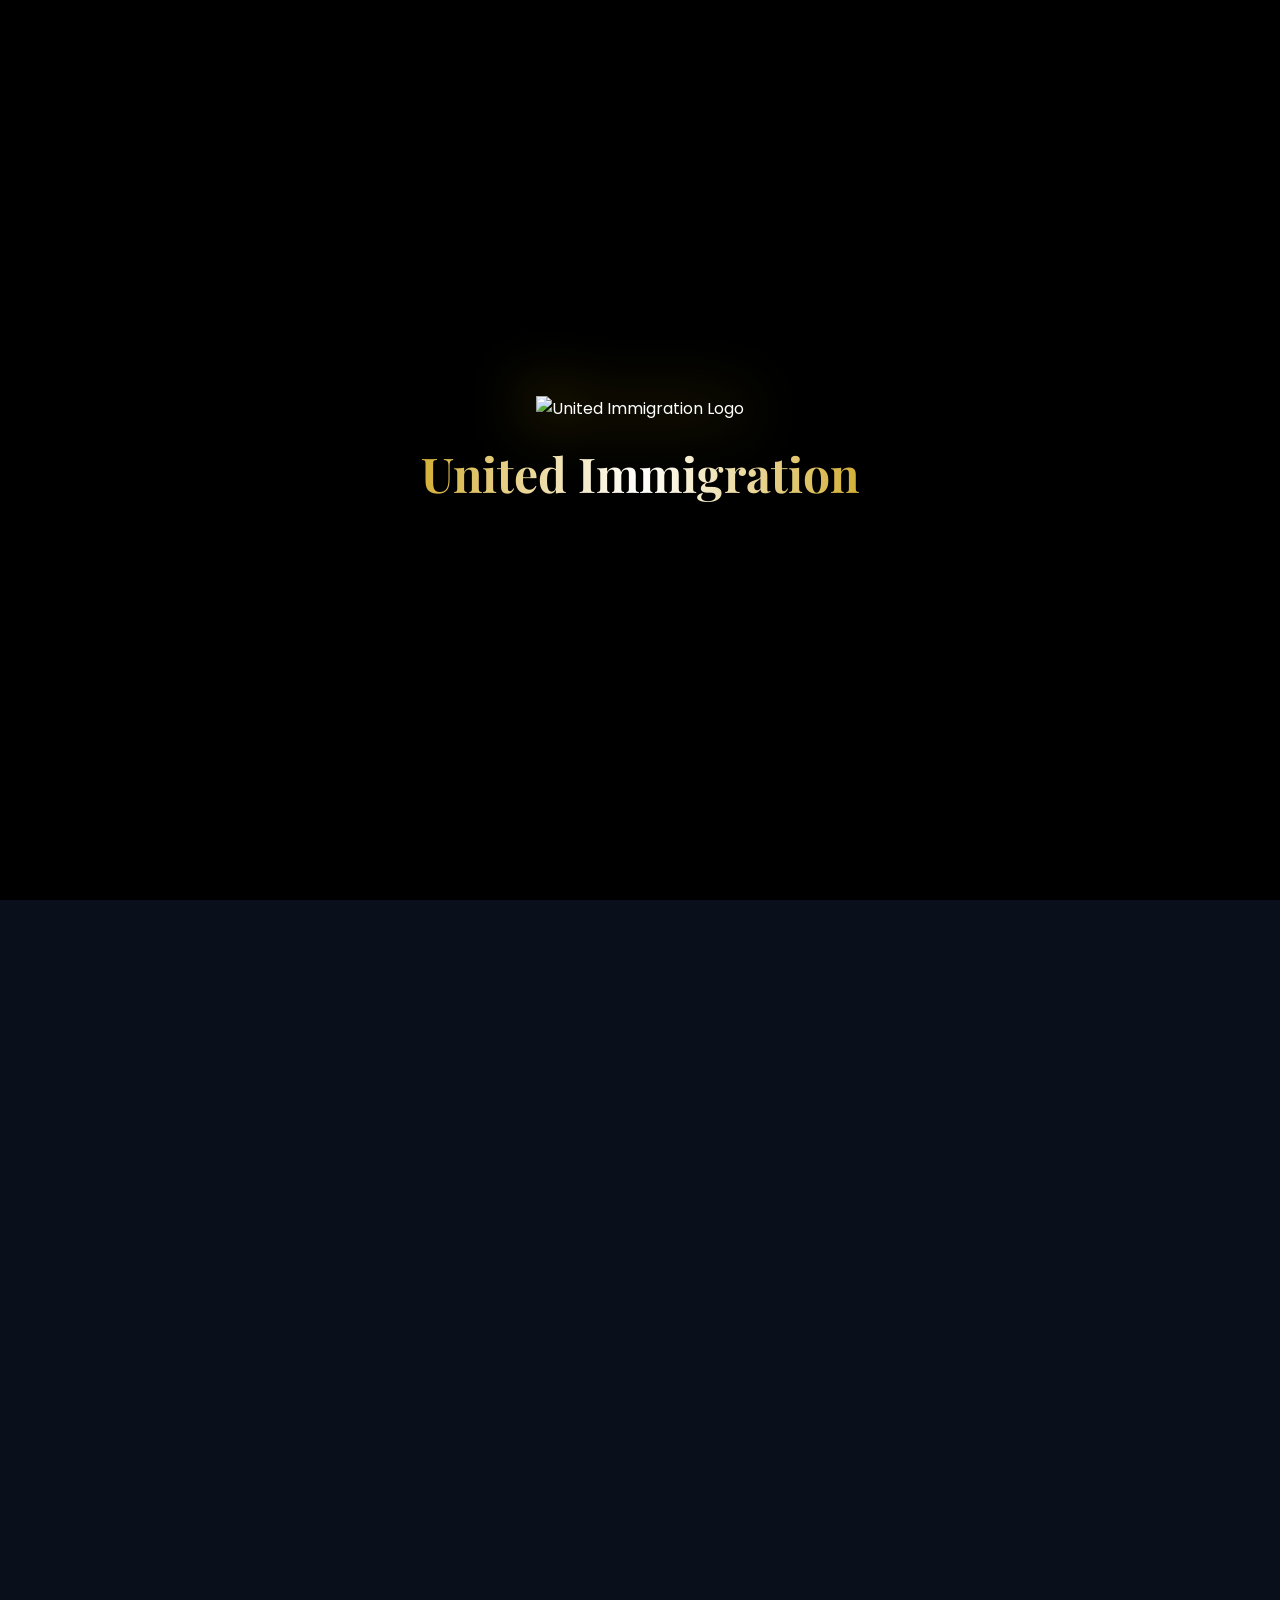
==== index.html @ c468f5db "Add files via upload" ====
<!DOCTYPE html>
<html lang="en">
<head>
<meta charset="UTF-8">
<meta name="viewport" content="width=device-width, initial-scale=1.0">
<title>United Immigration Premium</title>
<link href="https://fonts.googleapis.com/css2?family=Playfair+Display:wght@600;700&family=Poppins:wght@300;400;600&display=swap" rel="stylesheet">
<link rel="stylesheet" href="style.css">
<script src="https://cdnjs.cloudflare.com/ajax/libs/three.js/r152/three.min.js"></script>
</head>
<body>

<div id="progress"></div>

<!-- INTRO -->
<div id="intro">
  <div id="introOverlay"></div>
  <!-- Particles -->
  <div class="particle" style="top:80%;left:10%;animation-duration:15s;"></div>
  <div class="particle" style="top:60%;left:50%;animation-duration:18s;"></div>
  <div class="particle" style="top:90%;left:80%;animation-duration:20s;"></div>
  <div class="particle" style="top:50%;left:30%;animation-duration:22s;"></div>
  <!-- Logo & Text -->
  <div id="introLogo">
    <img src="https://i.ibb.co/Qv5pnDPk/cz-Nmcy1wcml2-YXRl-L3-Jhd3-Bpe-GVs-X2lt-YWdlcy93-ZWJza-XRl-X2-Nvbn-Rlbn-Qvc-C0z-ZC1y-YXkt-YWlyc-Gxhbm-Ut.jpg" alt="United Immigration Logo">
    <h1 id="introText">United Immigration</h1>
  </div>
</div>

<!-- MAIN HERO -->
<section id="mainHero">
  <div id="globeContainer"></div>
  <div class="heroContent">
    <h1>United Immigration</h1>
    <p>Your Gateway To Global Opportunities</p>
  </div>
</section>

<!-- STATS -->
<section class="section">
<h2>Our Achievements</h2>
<div class="stats">
  <div class="stat"><h2 id="counter1">0</h2><p>Successful Visas</p></div>
  <div class="stat"><h2 id="counter2">0</h2><p>Happy Clients</p></div>
  <div class="stat"><h2 id="counter3">0</h2><p>Countries Served</p></div>
</div>
</section>

<!-- TESTIMONIALS -->
<section class="section testimonials">
<h2>Client Testimonials</h2>
<div class="slide active">"Best Immigration Service Ever!"</div>
<div class="slide">"Professional & Trusted Team."</div>
<div class="slide">"Smooth Process & Fast Approval."</div>
</section>

<footer>Professional Web Development</footer>
<div id="topBtn">↑</div>

<!-- AUDIO -->
<audio id="bgm" loop>
<source src="https://cdn.pixabay.com/audio/2022/03/15/audio_3c7d1bb78b.mp3" type="audio/mpeg">
</audio>
<audio id="swoosh">
<source src="https://cdn.pixabay.com/audio/2022/03/10/audio_3eacb22d6a.mp3" type="audio/mpeg">
</audio>

<script src="script.js"></script>
</body>
</html>
---- style.css ----
/* GLOBAL */
*{margin:0;padding:0;box-sizing:border-box;scroll-behavior:smooth;}
body{font-family:'Poppins',sans-serif;background:#0a0f1c;color:white;overflow-x:hidden;}

/* PROGRESS BAR */
#progress{position:fixed;top:0;left:0;height:4px;width:0%;background:linear-gradient(90deg,#d4af37,#fff,#d4af37);z-index:9999;transition:0.2s;}

/* INTRO */
#intro{position:fixed;width:100%;height:100vh;display:flex;align-items:center;justify-content:center;flex-direction:column;z-index:9999;overflow:hidden;background:#0a0f1c;}
#introOverlay{position:absolute;width:100%;height:100%;background:#000;opacity:1;z-index:999;transition:opacity 1.5s ease;}

/* Particles */
.particle{position:absolute;width:4px;height:4px;background:white;border-radius:50%;opacity:0.6;animation:moveParticle linear infinite;}
@keyframes moveParticle{0%{transform:translateY(0) translateX(0);}100%{transform:translateY(-120vh) translateX(30vw);}}

/* Logo + Text */
#introLogo{opacity:0; z-index:1001; text-align:center; animation:logoScale 1s forwards;}
#introLogo img{width:180px; filter:drop-shadow(0 0 30px gold);}
#introLogo h1{font-family:'Playfair Display',serif;font-size:48px;margin-top:20px;background:linear-gradient(90deg,#d4af37,#fff,#d4af37);-webkit-background-clip:text;-webkit-text-fill-color:transparent;}
@keyframes logoScale{0%{opacity:0; transform:scale(0);}60%{opacity:1; transform:scale(1.2);}100%{opacity:1; transform:scale(1);}}

/* MAIN HERO */
#mainHero, .section, footer{opacity:0;transition:opacity 2s ease;}
#mainHero{position:relative;width:100%;height:100vh;overflow:hidden;text-align:center;color:white;}
#globeContainer{position:absolute;width:100%;height:100%;top:0;left:0;}
.heroContent{position:absolute;top:50%;left:50%;transform:translate(-50%,-50%);z-index:10;animation:fadeSlide 1s ease forwards;}
.heroContent h1{font-family:'Playfair Display',serif;font-size:60px;background:linear-gradient(90deg,#d4af37,#fff,#d4af37);-webkit-background-clip:text;-webkit-text-fill-color:transparent;}
.heroContent p{margin-top:20px;font-size:20px;}
@keyframes fadeSlide{0%{opacity:0; transform:translate(-50%,-60%);}100%{opacity:1; transform:translate(-50%,-50%);}}

/* Glass Sections */
.section{padding:80px 20px;text-align:center;background:rgba(255,255,255,0.05);backdrop-filter:blur(10px);margin:40px;border-radius:20px;transition:.4s;}
.section:hover{transform:translateY(-10px);box-shadow:0 20px 40px rgba(0,0,0,.4);}

/* Stats */
.stats{display:flex;justify-content:center;gap:60px;flex-wrap:wrap;}
.stat h2{font-size:50px;color:#FFD700;}

/* Testimonials */
.testimonials{position:relative;overflow:hidden;}
.slide{display:none;font-size:20px;}
.active{display:block;}

/* Footer */
footer{padding:20px;text-align:center;background:#000;}
#topBtn{position:fixed;bottom:30px;right:30px;background:gold;color:#000;padding:10px 15px;border-radius:50%;cursor:pointer;display:none;}
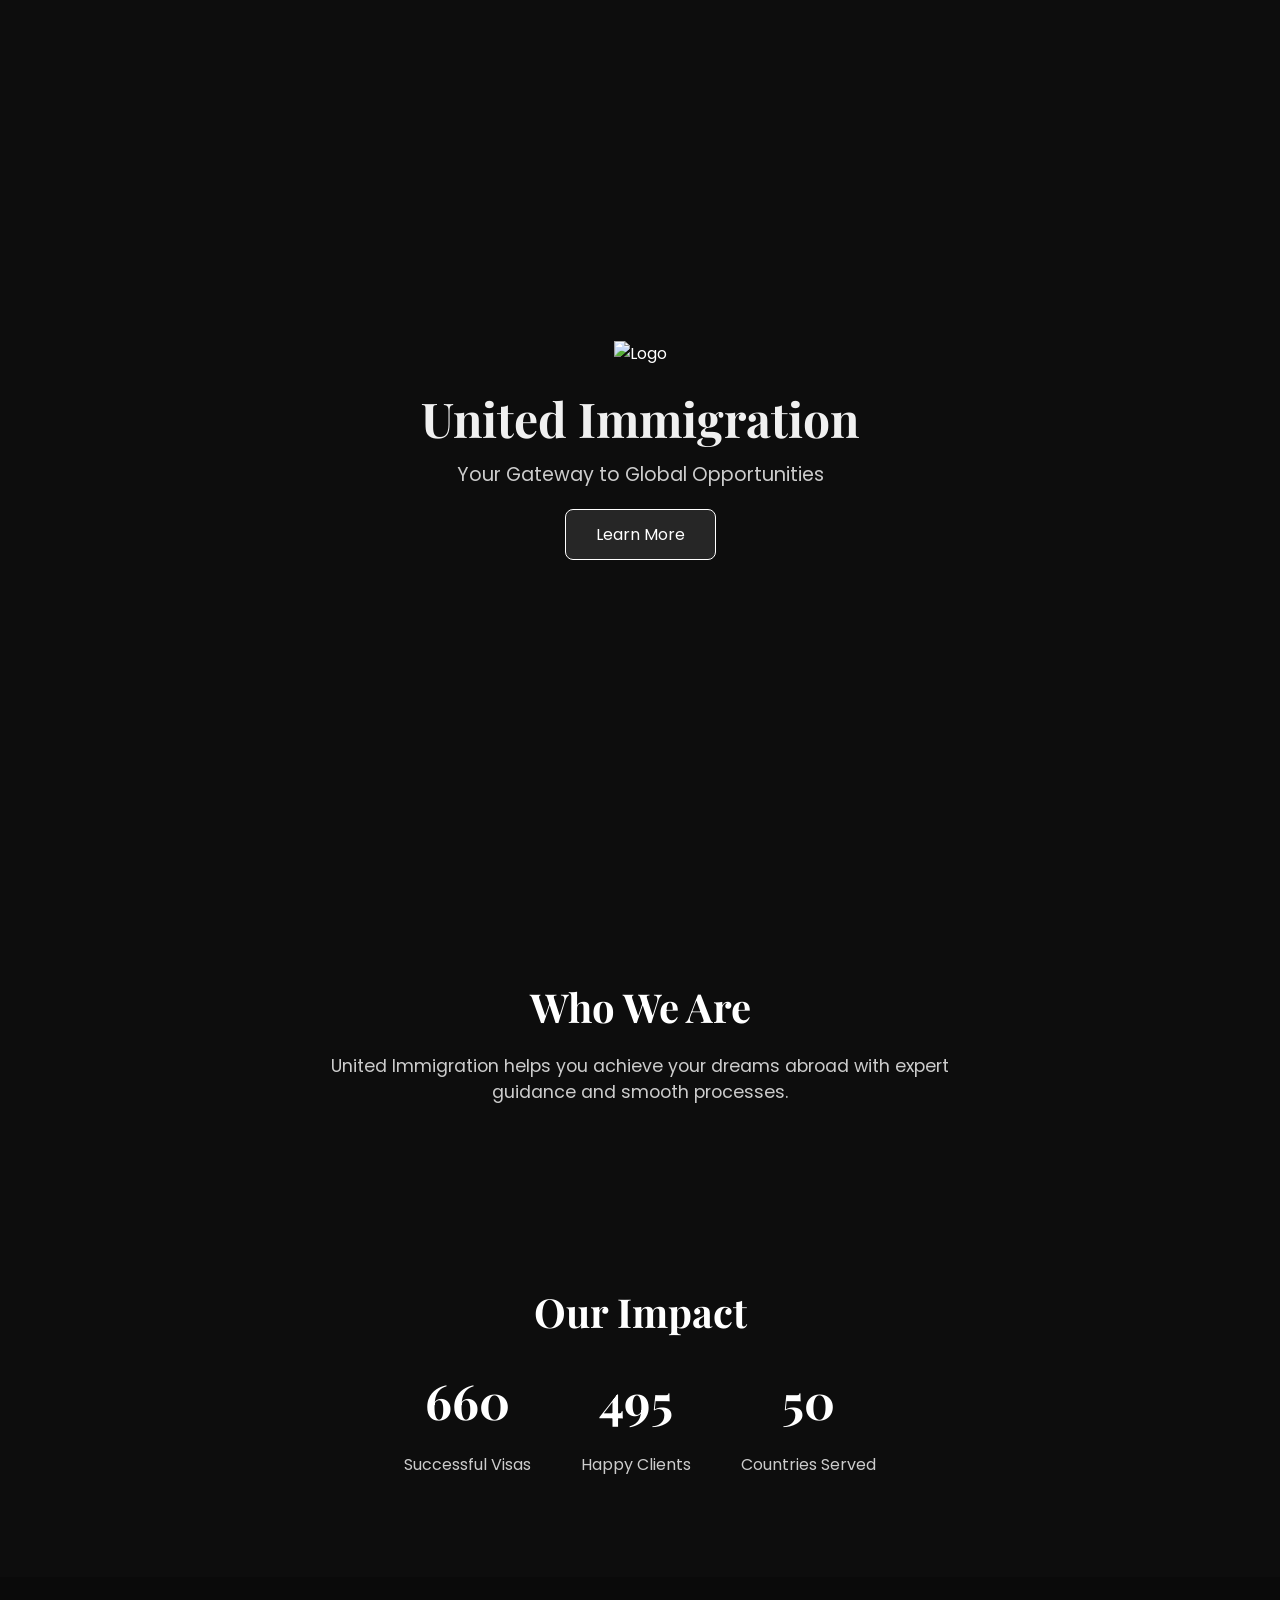
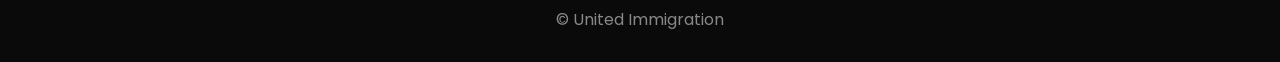
==== commit eba14ad7: "Add files via upload" ====
--- a/index.html
+++ b/index.html
@@ -3,42 +3,34 @@
 <head>
 <meta charset="UTF-8">
 <meta name="viewport" content="width=device-width, initial-scale=1.0">
-<title>United Immigration Premium</title>
+<title>Home - United Immigration</title>
 <link href="https://fonts.googleapis.com/css2?family=Playfair+Display:wght@600;700&family=Poppins:wght@300;400;600&display=swap" rel="stylesheet">
 <link rel="stylesheet" href="style.css">
 <script src="https://cdnjs.cloudflare.com/ajax/libs/three.js/r152/three.min.js"></script>
+<script src="https://cdn.jsdelivr.net/npm/emailjs-com@3/dist/email.min.js"></script>
 </head>
 <body>
+<div id="transitionOverlay"></div>
 
-<div id="progress"></div>
-
-<!-- INTRO -->
-<div id="intro">
-  <div id="introOverlay"></div>
-  <!-- Particles -->
-  <div class="particle" style="top:80%;left:10%;animation-duration:15s;"></div>
-  <div class="particle" style="top:60%;left:50%;animation-duration:18s;"></div>
-  <div class="particle" style="top:90%;left:80%;animation-duration:20s;"></div>
-  <div class="particle" style="top:50%;left:30%;animation-duration:22s;"></div>
-  <!-- Logo & Text -->
-  <div id="introLogo">
-    <img src="https://i.ibb.co/Qv5pnDPk/cz-Nmcy1wcml2-YXRl-L3-Jhd3-Bpe-GVs-X2lt-YWdlcy93-ZWJza-XRl-X2-Nvbn-Rlbn-Qvc-C0z-ZC1y-YXkt-YWlyc-Gxhbm-Ut.jpg" alt="United Immigration Logo">
-    <h1 id="introText">United Immigration</h1>
-  </div>
-</div>
-
-<!-- MAIN HERO -->
 <section id="mainHero">
+  <div class="particles-container"></div>
   <div id="globeContainer"></div>
   <div class="heroContent">
+    <img src="https://i.ibb.co/60drbXH8/cz-Nmcy1wcml2-YXRl-L3-Jhd3-Bpe-GVs-X2lt-YWdlcy93-ZWJza-XRl-X2-Nvbn-Rlbn-Qvc-C0z-ZC1y-YXkt-YWlyc-Gxhbm-Ut.jpg" alt="Logo" style="width:150px;margin-bottom:20px;">
     <h1>United Immigration</h1>
-    <p>Your Gateway To Global Opportunities</p>
+    <p>Your Gateway to Global Opportunities</p>
+    <a href="about.html" class="btn">Learn More</a>
   </div>
+  <img src="https://i.ibb.co/vx8Z43Km/1000992077-removebg-preview-1.png" alt="Plane" class="planeAnimation">
 </section>
 
-<!-- STATS -->
 <section class="section">
-<h2>Our Achievements</h2>
+<h2>Who We Are</h2>
+<p>United Immigration helps you achieve your dreams abroad with expert guidance and smooth processes.</p>
+</section>
+
+<section class="section">
+<h2>Our Impact</h2>
 <div class="stats">
   <div class="stat"><h2 id="counter1">0</h2><p>Successful Visas</p></div>
   <div class="stat"><h2 id="counter2">0</h2><p>Happy Clients</p></div>
@@ -46,23 +38,10 @@
 </div>
 </section>
 
-<!-- TESTIMONIALS -->
-<section class="section testimonials">
-<h2>Client Testimonials</h2>
-<div class="slide active">"Best Immigration Service Ever!"</div>
-<div class="slide">"Professional & Trusted Team."</div>
-<div class="slide">"Smooth Process & Fast Approval."</div>
-</section>
+<footer>© United Immigration</footer>
 
-<footer>Professional Web Development</footer>
-<div id="topBtn">↑</div>
-
-<!-- AUDIO -->
-<audio id="bgm" loop>
+<audio id="bgm" autoplay loop>
 <source src="https://cdn.pixabay.com/audio/2022/03/15/audio_3c7d1bb78b.mp3" type="audio/mpeg">
-</audio>
-<audio id="swoosh">
-<source src="https://cdn.pixabay.com/audio/2022/03/10/audio_3eacb22d6a.mp3" type="audio/mpeg">
 </audio>
 
 <script src="script.js"></script>
--- a/style.css
+++ b/style.css
@@ -1,46 +1,146 @@
-/* GLOBAL */
-*{margin:0;padding:0;box-sizing:border-box;scroll-behavior:smooth;}
-body{font-family:'Poppins',sans-serif;background:#0a0f1c;color:white;overflow-x:hidden;}
+/* ---------------- Basic Reset ---------------- */
+* {
+  margin: 0;
+  padding: 0;
+  box-sizing: border-box;
+  font-family: 'Poppins', sans-serif;
+}
 
-/* PROGRESS BAR */
-#progress{position:fixed;top:0;left:0;height:4px;width:0%;background:linear-gradient(90deg,#d4af37,#fff,#d4af37);z-index:9999;transition:0.2s;}
+body {
+  background: #0d0d0d;
+  color: #fff;
+  overflow-x: hidden;
+}
 
-/* INTRO */
-#intro{position:fixed;width:100%;height:100vh;display:flex;align-items:center;justify-content:center;flex-direction:column;z-index:9999;overflow:hidden;background:#0a0f1c;}
-#introOverlay{position:absolute;width:100%;height:100%;background:#000;opacity:1;z-index:999;transition:opacity 1.5s ease;}
+/* ---------------- Hero Section ---------------- */
+#mainHero {
+  position: relative;
+  height: 100vh;
+  display: flex;
+  flex-direction: column;
+  justify-content: center;
+  align-items: center;
+  text-align: center;
+  overflow: hidden;
+}
 
-/* Particles */
-.particle{position:absolute;width:4px;height:4px;background:white;border-radius:50%;opacity:0.6;animation:moveParticle linear infinite;}
-@keyframes moveParticle{0%{transform:translateY(0) translateX(0);}100%{transform:translateY(-120vh) translateX(30vw);}}
+#mainHero h1 {
+  font-family: 'Playfair Display', serif;
+  font-size: 3rem;
+  margin-bottom: 10px;
+  color: #f0f0f0;
+}
 
-/* Logo + Text */
-#introLogo{opacity:0; z-index:1001; text-align:center; animation:logoScale 1s forwards;}
-#introLogo img{width:180px; filter:drop-shadow(0 0 30px gold);}
-#introLogo h1{font-family:'Playfair Display',serif;font-size:48px;margin-top:20px;background:linear-gradient(90deg,#d4af37,#fff,#d4af37);-webkit-background-clip:text;-webkit-text-fill-color:transparent;}
-@keyframes logoScale{0%{opacity:0; transform:scale(0);}60%{opacity:1; transform:scale(1.2);}100%{opacity:1; transform:scale(1);}}
+#mainHero p {
+  font-size: 1.2rem;
+  color: #ccc;
+  margin-bottom: 20px;
+}
 
-/* MAIN HERO */
-#mainHero, .section, footer{opacity:0;transition:opacity 2s ease;}
-#mainHero{position:relative;width:100%;height:100vh;overflow:hidden;text-align:center;color:white;}
-#globeContainer{position:absolute;width:100%;height:100%;top:0;left:0;}
-.heroContent{position:absolute;top:50%;left:50%;transform:translate(-50%,-50%);z-index:10;animation:fadeSlide 1s ease forwards;}
-.heroContent h1{font-family:'Playfair Display',serif;font-size:60px;background:linear-gradient(90deg,#d4af37,#fff,#d4af37);-webkit-background-clip:text;-webkit-text-fill-color:transparent;}
-.heroContent p{margin-top:20px;font-size:20px;}
-@keyframes fadeSlide{0%{opacity:0; transform:translate(-50%,-60%);}100%{opacity:1; transform:translate(-50%,-50%);}}
+.btn {
+  display: inline-block;
+  padding: 12px 30px;
+  background: rgba(255,255,255,0.1);
+  border: 1px solid #fff;
+  border-radius: 8px;
+  color: #fff;
+  text-decoration: none;
+  transition: all 0.3s ease;
+}
 
-/* Glass Sections */
-.section{padding:80px 20px;text-align:center;background:rgba(255,255,255,0.05);backdrop-filter:blur(10px);margin:40px;border-radius:20px;transition:.4s;}
-.section:hover{transform:translateY(-10px);box-shadow:0 20px 40px rgba(0,0,0,.4);}
+.btn:hover {
+  background: rgba(255,255,255,0.3);
+}
 
-/* Stats */
-.stats{display:flex;justify-content:center;gap:60px;flex-wrap:wrap;}
-.stat h2{font-size:50px;color:#FFD700;}
+/* ---------------- Plane Animation ---------------- */
+.planeAnimation {
+  position: absolute;
+  top: 40%;
+  left: -200px;
+  width: 120px;
+  animation: flyPlane 5s linear forwards;
+}
 
-/* Testimonials */
-.testimonials{position:relative;overflow:hidden;}
-.slide{display:none;font-size:20px;}
-.active{display:block;}
+@keyframes flyPlane {
+  0% { left: -200px; transform: rotate(0deg);}
+  50% { left: 50%; transform: rotate(15deg);}
+  100% { left: 110%; transform: rotate(0deg);}
+}
 
-/* Footer */
-footer{padding:20px;text-align:center;background:#000;}
-#topBtn{position:fixed;bottom:30px;right:30px;background:gold;color:#000;padding:10px 15px;border-radius:50%;cursor:pointer;display:none;}+/* ---------------- Sections ---------------- */
+.section {
+  padding: 80px 20px;
+  text-align: center;
+}
+
+.section h2 {
+  font-family: 'Playfair Display', serif;
+  font-size: 2.5rem;
+  margin-bottom: 20px;
+}
+
+.section p {
+  max-width: 700px;
+  margin: 0 auto 20px auto;
+  font-size: 1.1rem;
+  color: #ccc;
+}
+
+/* ---------------- Stats Counters ---------------- */
+.stats {
+  display: flex;
+  justify-content: center;
+  gap: 50px;
+  margin-top: 30px;
+}
+
+.stat h2 {
+  font-size: 3rem;
+  color: #fff;
+}
+
+.stat p {
+  font-size: 1rem;
+  color: #ccc;
+}
+
+/* ---------------- Particles Container ---------------- */
+.particles-container {
+  position: absolute;
+  top: 0;
+  left:0;
+  width: 100%;
+  height: 100%;
+  z-index: 0;
+}
+
+/* ---------------- Globe Container ---------------- */
+#globeContainer {
+  position: absolute;
+  bottom: 0;
+  right: 10%;
+  width: 250px;
+  height: 250px;
+}
+
+/* ---------------- Footer ---------------- */
+footer {
+  padding: 30px 20px;
+  background: #0a0a0a;
+  text-align: center;
+  color: #888;
+}
+
+/* ---------------- Transition Overlay ---------------- */
+#transitionOverlay {
+  position: fixed;
+  top:0;
+  left:0;
+  width: 100%;
+  height:100%;
+  background: rgba(0,0,0,0.6);
+  z-index: 9999;
+  pointer-events: none;
+  opacity: 1;
+  transition: opacity 1s ease;
+}
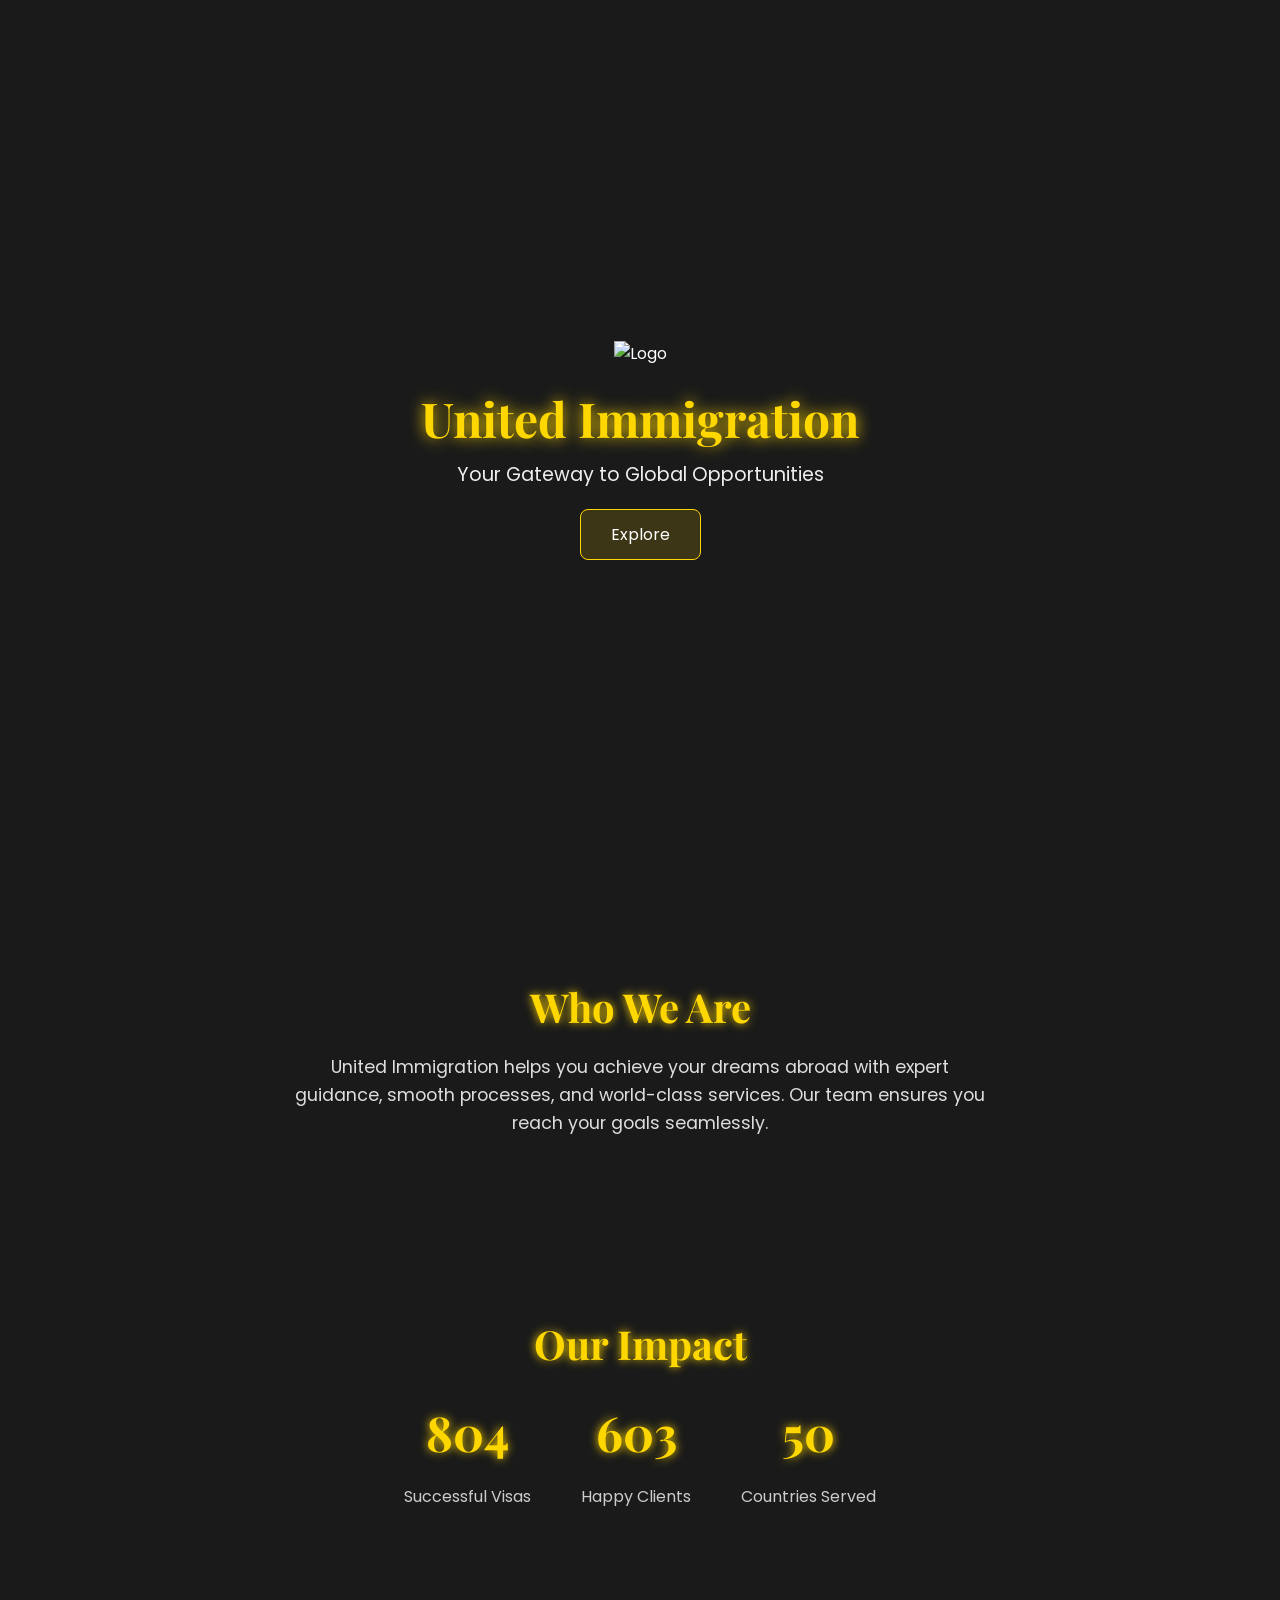
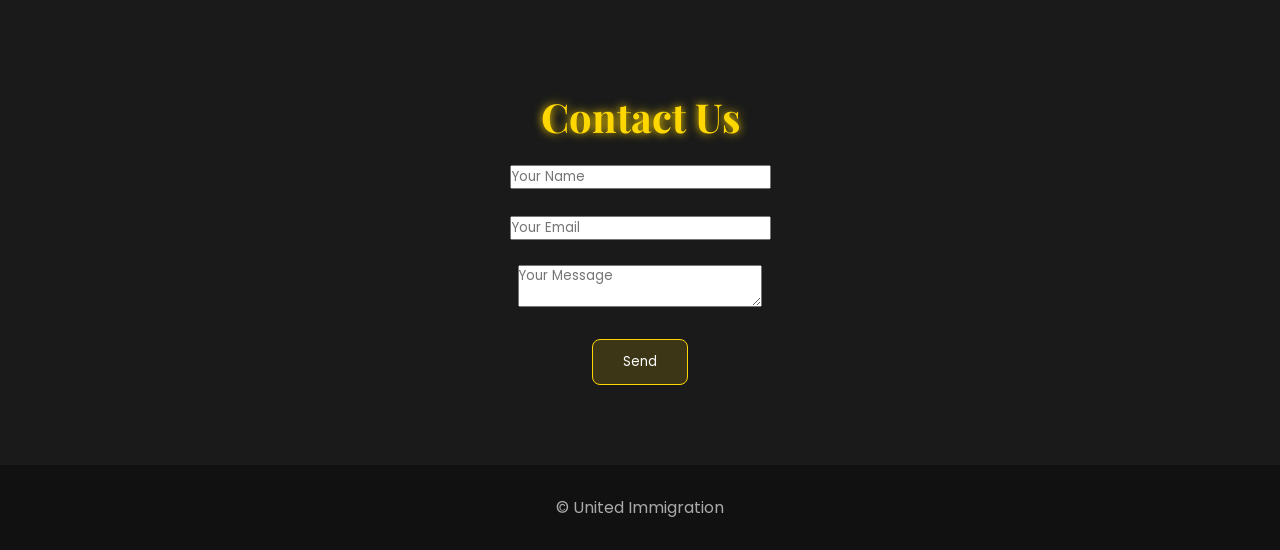
==== commit 345c7437: "Update index.html" ====
--- a/index.html
+++ b/index.html
@@ -3,33 +3,73 @@
 <head>
 <meta charset="UTF-8">
 <meta name="viewport" content="width=device-width, initial-scale=1.0">
-<title>Home - United Immigration</title>
+<title>United Immigration - Golden Premium</title>
 <link href="https://fonts.googleapis.com/css2?family=Playfair+Display:wght@600;700&family=Poppins:wght@300;400;600&display=swap" rel="stylesheet">
-<link rel="stylesheet" href="style.css">
-<script src="https://cdnjs.cloudflare.com/ajax/libs/three.js/r152/three.min.js"></script>
-<script src="https://cdn.jsdelivr.net/npm/emailjs-com@3/dist/email.min.js"></script>
+<style>
+/* ---------------- Reset & Body ---------------- */
+* {margin:0;padding:0;box-sizing:border-box;font-family:'Poppins', sans-serif;}
+body {background:#1a1a1a;color:#fff;overflow-x:hidden;}
+
+/* ---------------- Hero Section ---------------- */
+#mainHero {position:relative;height:100vh;display:flex;flex-direction:column;justify-content:center;align-items:center;text-align:center;overflow:hidden;}
+#mainHero h1 {font-family:'Playfair Display', serif;font-size:3rem;margin-bottom:10px;color:#FFD700;text-shadow:0 0 15px #FFD700;}
+#mainHero p {font-size:1.2rem;color:#eee;margin-bottom:20px;}
+.btn {display:inline-block;padding:12px 30px;background:rgba(255,215,0,0.15);border:1px solid #FFD700;border-radius:8px;color:#fff;text-decoration:none;transition:all 0.3s ease;}
+.btn:hover {background:rgba(255,215,0,0.3);transform:scale(1.05);}
+
+/* ---------------- Plane Animation ---------------- */
+.planeAnimation {position:absolute;top:30%;left:-200px;width:120px;animation:flyPlane 5s linear forwards;z-index:10;}
+@keyframes flyPlane {0%{left:-200px;transform:rotate(0deg);}50%{left:50%;transform:rotate(15deg);}100%{left:110%;transform:rotate(0deg);}}
+
+/* ---------------- Sections ---------------- */
+.section {padding:80px 20px;text-align:center;position:relative;z-index:5;}
+.section h2 {font-family:'Playfair Display', serif;font-size:2.5rem;margin-bottom:20px;color:#FFD700;text-shadow:0 0 10px #FFD700;}
+.section p {max-width:700px;margin:0 auto 20px auto;font-size:1.1rem;color:#ddd;line-height:1.6;}
+
+/* ---------------- Stats Counters ---------------- */
+.stats {display:flex;justify-content:center;gap:50px;margin-top:30px;}
+.stat h2 {font-size:3rem;color:#FFD700;}
+.stat p {font-size:1rem;color:#ccc;}
+
+/* ---------------- Particles ---------------- */
+.particles-container {position:absolute;top:0;left:0;width:100%;height:100%;z-index:0;}
+
+/* ---------------- Globe ---------------- */
+#globeContainer {position:absolute;bottom:0;right:10%;width:250px;height:250px;}
+
+/* ---------------- Footer ---------------- */
+footer {padding:30px 20px;background:#111;text-align:center;color:#aaa;}
+
+/* ---------------- Transition Overlay ---------------- */
+#transitionOverlay {position:fixed;top:0;left:0;width:100%;height:100%;background:rgba(0,0,0,0.7);z-index:9999;pointer-events:none;opacity:1;transition:opacity 1s ease;}
+
+/* ---------------- Scroll Reveal ---------------- */
+.reveal {opacity:0;transform:translateY(50px);transition:all 1s ease;}
+.reveal.active {opacity:1;transform:translateY(0);}
+</style>
 </head>
 <body>
+
 <div id="transitionOverlay"></div>
 
 <section id="mainHero">
   <div class="particles-container"></div>
   <div id="globeContainer"></div>
-  <div class="heroContent">
-    <img src="https://i.ibb.co/60drbXH8/cz-Nmcy1wcml2-YXRl-L3-Jhd3-Bpe-GVs-X2lt-YWdlcy93-ZWJza-XRl-X2-Nvbn-Rlbn-Qvc-C0z-ZC1y-YXkt-YWlyc-Gxhbm-Ut.jpg" alt="Logo" style="width:150px;margin-bottom:20px;">
+  <div class="heroContent reveal">
+    <img src="https://i.ibb.co/gZjn1Sht/cropped-circle-image.png" alt="Logo" style="width:150px;margin-bottom:20px;">
     <h1>United Immigration</h1>
     <p>Your Gateway to Global Opportunities</p>
-    <a href="about.html" class="btn">Learn More</a>
+    <a href="#whoWeAre" class="btn">Explore</a>
   </div>
   <img src="https://i.ibb.co/vx8Z43Km/1000992077-removebg-preview-1.png" alt="Plane" class="planeAnimation">
 </section>
 
-<section class="section">
+<section id="whoWeAre" class="section reveal">
 <h2>Who We Are</h2>
-<p>United Immigration helps you achieve your dreams abroad with expert guidance and smooth processes.</p>
-</section>
-
-<section class="section">
+<p>United Immigration helps you achieve your dreams abroad with expert guidance, smooth processes, and world-class services. Our team ensures you reach your goals seamlessly.</p>
+</section>
+
+<section id="impact" class="section reveal">
 <h2>Our Impact</h2>
 <div class="stats">
   <div class="stat"><h2 id="counter1">0</h2><p>Successful Visas</p></div>
@@ -38,12 +78,127 @@
 </div>
 </section>
 
+<section id="contact" class="section reveal">
+<h2>Contact Us</h2>
+<form id="contactForm">
+<input type="text" name="name" placeholder="Your Name" required><br><br>
+<input type="email" name="email" placeholder="Your Email" required><br><br>
+<textarea name="message" placeholder="Your Message" required></textarea><br><br>
+<button type="submit" class="btn">Send</button>
+</form>
+</section>
+
 <footer>© United Immigration</footer>
 
 <audio id="bgm" autoplay loop>
 <source src="https://cdn.pixabay.com/audio/2022/03/15/audio_3c7d1bb78b.mp3" type="audio/mpeg">
 </audio>
 
-<script src="script.js"></script>
+<script src="https://cdn.jsdelivr.net/npm/emailjs-com@3/dist/email.min.js"></script>
+<script src="https://cdnjs.cloudflare.com/ajax/libs/three.js/r152/three.min.js"></script>
+
+<script>
+// ---------------- BGM ----------------
+const bgm = document.getElementById("bgm");
+bgm.volume = 0.2;
+bgm.play().catch(()=>{});
+
+// ---------------- Plane Animation Overlay ----------------
+const plane = document.querySelector(".planeAnimation");
+plane.addEventListener("animationend", ()=>{
+  const overlay = document.getElementById("transitionOverlay");
+  overlay.style.opacity="0";
+  setTimeout(()=>overlay.style.display="none",1000);
+});
+
+// ---------------- Counters ----------------
+const counters = [
+  {id:"counter1",end:1200},
+  {id:"counter2",end:850},
+  {id:"counter3",end:50}
+];
+counters.forEach(counter=>{
+  let el=document.getElementById(counter.id);
+  let count=0;
+  let interval=setInterval(()=>{
+    count+=Math.ceil(counter.end/100);
+    if(count>=counter.end) count=counter.end;
+    el.textContent=count;
+    if(count==counter.end) clearInterval(interval);
+  },20);
+});
+
+// ---------------- Scroll Reveal ----------------
+function reveal(){
+  document.querySelectorAll('.reveal').forEach(el=>{
+    const top = el.getBoundingClientRect().top;
+    const windowH = window.innerHeight;
+    if(top<windowH-100) el.classList.add('active');
+  });
+}
+window.addEventListener('scroll',reveal);
+reveal();
+
+// ---------------- Simple Page Smooth Scroll ----------------
+document.querySelectorAll('.btn').forEach(btn=>{
+  btn.addEventListener('click',e=>{
+    e.preventDefault();
+    const target=document.querySelector(btn.getAttribute('href'));
+    if(target){
+      window.scrollTo({top: target.offsetTop,behavior:'smooth'});
+    }
+  });
+});
+
+// ---------------- EmailJS ----------------
+emailjs.init("YOUR_PUBLIC_KEY");
+const form=document.getElementById("contactForm");
+if(form){
+  form.addEventListener("submit",function(e){
+    e.preventDefault();
+    emailjs.sendForm("YOUR_SERVICE_ID","YOUR_TEMPLATE_ID",this)
+      .then(()=> alert("Message Sent!"))
+      .catch(()=> alert("Error sending message"));
+    form.reset();
+  });
+}
+
+// ---------------- 3D Globe ----------------
+const globeContainer=document.getElementById("globeContainer");
+if(globeContainer){
+  const scene=new THREE.Scene();
+  const camera=new THREE.PerspectiveCamera(50,1,0.1,1000);
+  camera.position.z=2;
+  const renderer=new THREE.WebGLRenderer({alpha:true,antialias:true});
+  renderer.setSize(250,250);
+  globeContainer.appendChild(renderer.domElement);
+  const geometry=new THREE.SphereGeometry(1,32,32);
+  const material=new THREE.MeshStandardMaterial({color:0xFFD700,metalness:0.7,roughness:0.3});
+  const sphere=new THREE.Mesh(geometry,material);
+  scene.add(sphere);
+  const light=new THREE.PointLight(0xffffff,1);
+  light.position.set(5,5,5);
+  scene.add(light);
+  function animate(){requestAnimationFrame(animate);sphere.rotation.y+=0.002;renderer.render(scene,camera);}
+  animate();
+}
+
+// ---------------- Particle Background ----------------
+const particlesContainer=document.querySelector(".particles-container");
+if(particlesContainer){
+  for(let i=0;i<120;i++){
+    const p=document.createElement("div");
+    p.style.position="absolute";
+    p.style.width=p.style.height=Math.random()*3+"px";
+    p.style.background="#FFD700";
+    p.style.borderRadius="50%";
+    p.style.top=Math.random()*100+"%";
+    p.style.left=Math.random()*100+"%";
+    p.style.opacity=Math.random();
+    particlesContainer.appendChild(p);
+  }
+}
+</script>
+
 </body>
-</html>+  </html>
